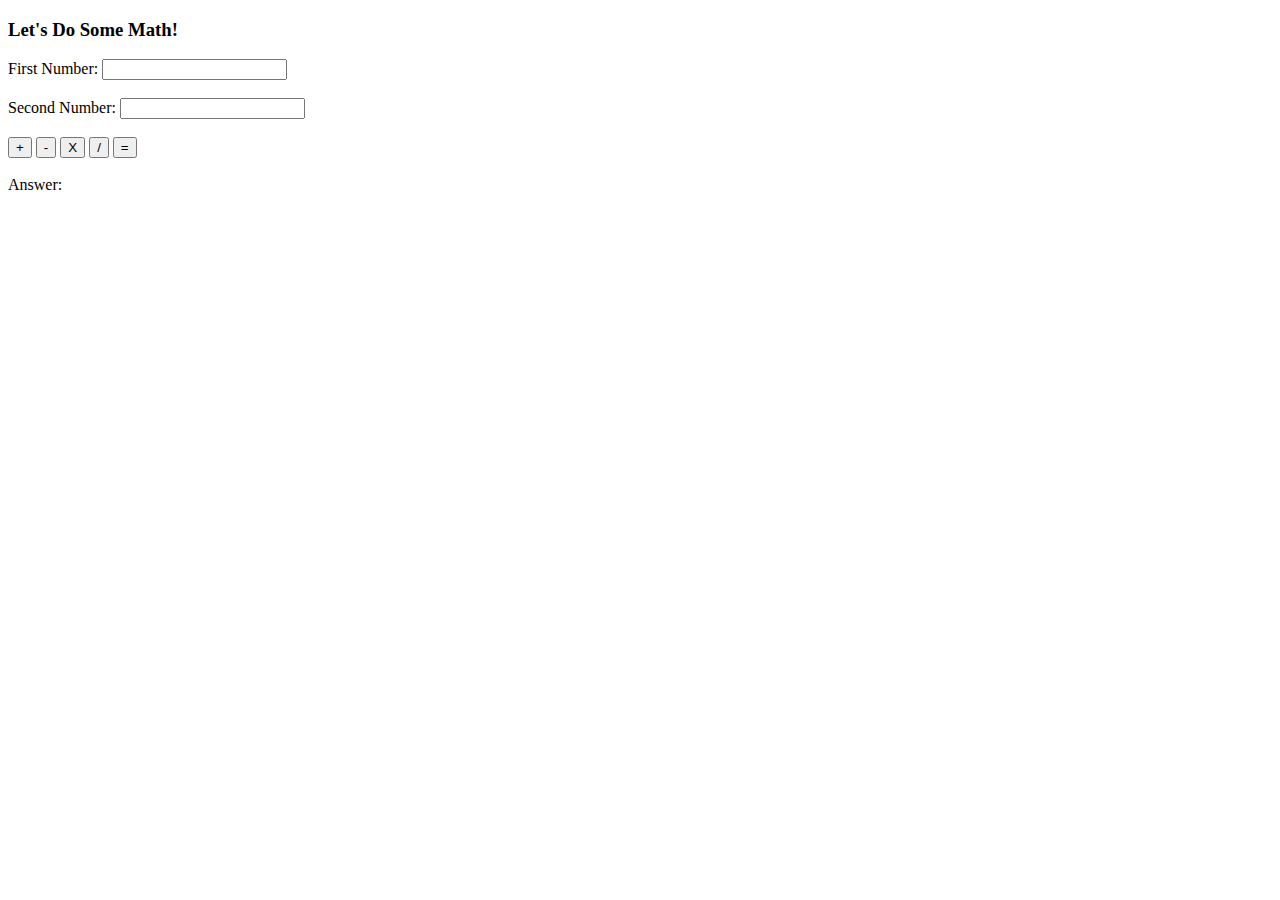
==== code/index.html @ d5d958ae "Calculator Project - Part II - Commit 1" ====
<!DOCTYPE html>
<html>
  <head>
    <meta charset="utf-8">
    <title>Calculator Homework - JS</title>
    <link rel="stylesheet" href="styles/main.css">
  </head>
  <body>
    <main>
    <h3>Let's Do Some Math!</h3>
    <label for="num_one">First Number: </label>
    <input class="inputBox" type="text" id="num_one" value=""/>
    <br /><br />
    <label for="num_two">Second Number: </label>
    <input class="inputBox" type="text" id="num_two" value=""/>
    <br /><br />
    <input type="submit" value="+" id="addBtn" />
    <input type="submit" value="-" id="subtBtn" />
    <input type="submit" value="X" id="multBtn" />
    <input type="submit" value="/" id="divideBtn" />
    <input type="submit" value="=" id="equalBtn" />
    <div class="answer">
      <br />
      Answer: <span id="answer"></span>
    </div>
    <script type="text/javascript" src="main.js"></script>
    </main>
  </body>
</html>
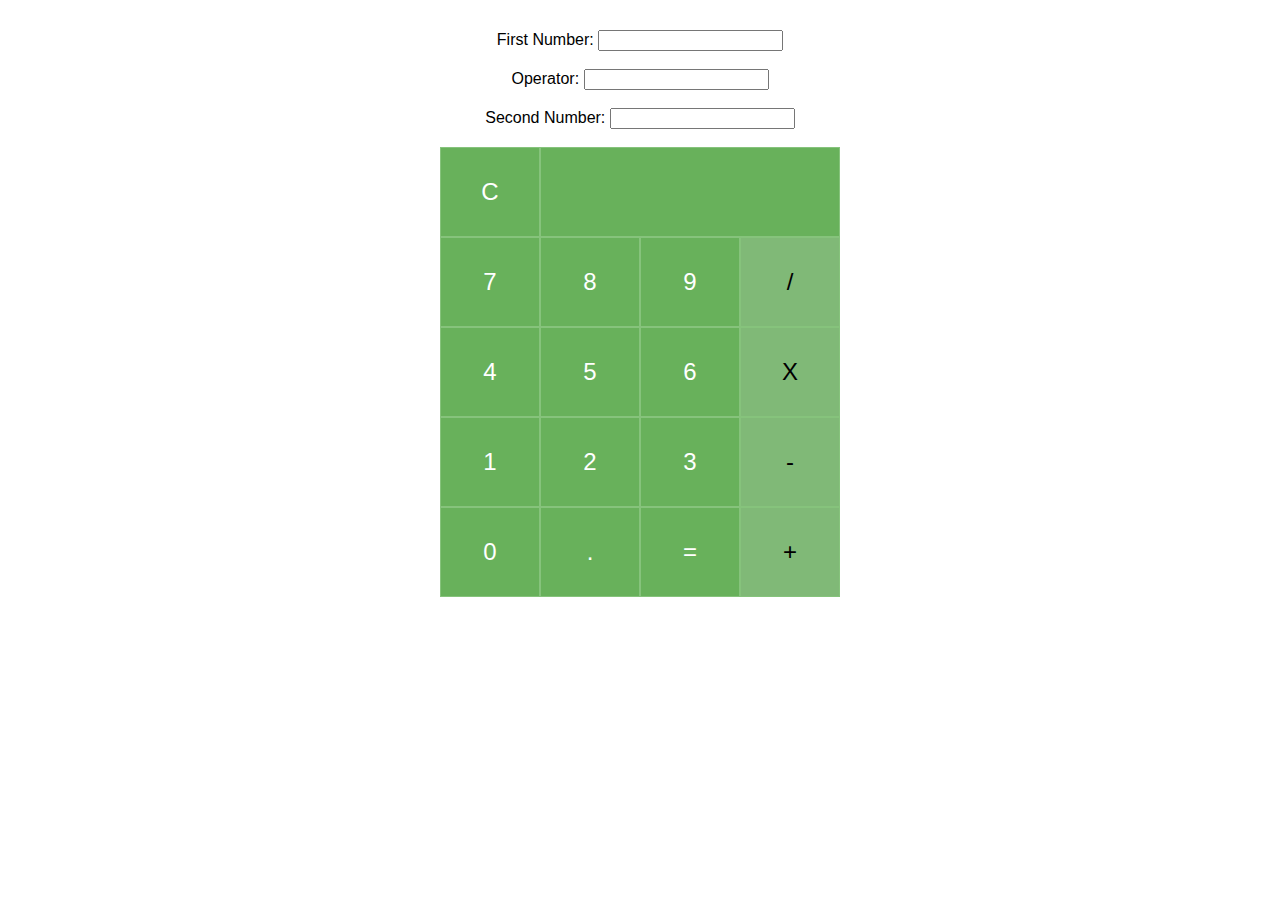
==== commit 6d01c608: "Calculator Project - Part II - Commit 2" ====
--- a/code/index.html
+++ b/code/index.html
@@ -3,26 +3,50 @@
   <head>
     <meta charset="utf-8">
     <title>Calculator Homework - JS</title>
-    <link rel="stylesheet" href="styles/main.css">
+    <link rel="stylesheet" href="../styles/main.css">
   </head>
   <body>
     <main>
-    <h3>Let's Do Some Math!</h3>
     <label for="num_one">First Number: </label>
     <input class="inputBox" type="text" id="num_one" value=""/>
+    <br /><br />
+    <label for="operator">Operator: </label>
+    <input class="inputBox" type="text" id="operator" value=""/>
     <br /><br />
     <label for="num_two">Second Number: </label>
     <input class="inputBox" type="text" id="num_two" value=""/>
     <br /><br />
-    <input type="submit" value="+" id="addBtn" />
-    <input type="submit" value="-" id="subtBtn" />
-    <input type="submit" value="X" id="multBtn" />
-    <input type="submit" value="/" id="divideBtn" />
-    <input type="submit" value="=" id="equalBtn" />
-    <div class="answer">
-      <br />
-      Answer: <span id="answer"></span>
+    <div class="row1">
+      <input class ="clearBtn" type="button" value="C" id="clearBtn" />
+      <div class="answer">
+         <span id="answer"></span>
+      </div>
     </div>
+    <div class="row2">
+      <input type="submit" value="7" id="sevenBtn" />
+      <input type="submit" value="8" id="eightBtn" />
+      <input type="submit" value="9" id="nineBtn" />
+      <input type="submit" value="/" id="divideBtn" />
+    </div>
+    <div class="row3">
+      <input type="submit" value="4" id="fourBtn" />
+      <input type="submit" value="5" id="fiveBtn" />
+      <input type="submit" value="6" id="sixBtn" />
+      <input type="submit" value="X" id="multBtn" />
+    </div>
+    <div class="row4">
+      <input type="submit" value="1" id="oneBtn" />
+      <input type="submit" value="2" id="twoBtn" />
+      <input type="submit" value="3" id="threeBtn" />
+      <input type="submit" value="-" id="subtBtn" />
+    </div>
+    <div class="row5">
+      <input type="submit" value="0" id="zeroBtn" />
+      <input type="submit" value="." id="decimalBtn" />
+      <input type="submit" value="=" id="equalBtn" />
+      <input type="submit" value="+" id="addBtn" />
+    </div>
+
     <script type="text/javascript" src="main.js"></script>
     </main>
   </body>
--- a/styles/main.css
+++ b/styles/main.css
@@ -0,0 +1,123 @@
+html {
+  box-sizing: border-box; }
+
+*,
+*::after,
+*::before {
+  box-sizing: inherit; }
+
+body main {
+  max-width: 100%;
+  margin-left: auto;
+  margin-right: auto;
+  max-width: 400px;
+  width: 100%;
+  text-align: center;
+  margin: 30px auto;
+  font-family: 'Helvetica'; }
+  body main::after {
+    clear: both;
+    content: "";
+    display: table; }
+
+div.row1 {
+  float: left;
+  display: block;
+  margin-right: 2.35765%;
+  width: 100%;
+  margin-right: 0;
+  width: 100%; }
+  div.row1:last-child {
+    margin-right: 0; }
+  div.row1 input.clearBtn {
+    float: left;
+    display: block;
+    margin-right: 2.35765%;
+    width: 23.23176%;
+    padding: 30px 0;
+    background: #68B15B;
+    border: 1px solid #86C37C;
+    color: white;
+    font-size: 1.5em;
+    font-weight: 200;
+    margin-right: 0;
+    width: 25%;
+    transition: background 0.3s ease; }
+    div.row1 input.clearBtn:last-child {
+      margin-right: 0; }
+    div.row1 input.clearBtn:hover {
+      background: #80B977;
+      transition: background 0.3s ease; }
+  div.row1 div.answer {
+    float: left;
+    display: block;
+    margin-right: 2.35765%;
+    width: 74.41059%;
+    text-align: right;
+    height: 90px;
+    border: 1px solid #86C37C;
+    color: white;
+    font-size: 1.5em;
+    padding: 30px 20px 30px 0;
+    background: #68B15B;
+    width: 75%; }
+    div.row1 div.answer:last-child {
+      margin-right: 0; }
+
+div.row2,
+div.row3,
+div.row4,
+div.row5 {
+  float: left;
+  display: block;
+  margin-right: 2.35765%;
+  width: 100%;
+  margin-right: 0;
+  width: 100%; }
+  div.row2:last-child,
+  div.row3:last-child,
+  div.row4:last-child,
+  div.row5:last-child {
+    margin-right: 0; }
+  div.row2 input,
+  div.row3 input,
+  div.row4 input,
+  div.row5 input {
+    float: left;
+    display: block;
+    margin-right: 2.35765%;
+    width: 23.23176%;
+    padding: 30px 0;
+    background: #68B15B;
+    border: 1px solid #86C37C;
+    color: white;
+    font-size: 1.5em;
+    font-weight: 200;
+    margin-right: 0;
+    transition: background 0.3s ease;
+    width: 25%; }
+    div.row2 input:last-child,
+    div.row3 input:last-child,
+    div.row4 input:last-child,
+    div.row5 input:last-child {
+      margin-right: 0; }
+    div.row2 input:hover,
+    div.row3 input:hover,
+    div.row4 input:hover,
+    div.row5 input:hover {
+      background: #80B977;
+      transition: background 0.3s ease; }
+
+#divideBtn,
+#multBtn,
+#addBtn,
+#subtBtn {
+  color: black;
+  background: #80B977;
+  transition: color 0.3s ease; }
+  #divideBtn:hover,
+  #multBtn:hover,
+  #addBtn:hover,
+  #subtBtn:hover {
+    color: white;
+    transition: color 0.3s ease; }
